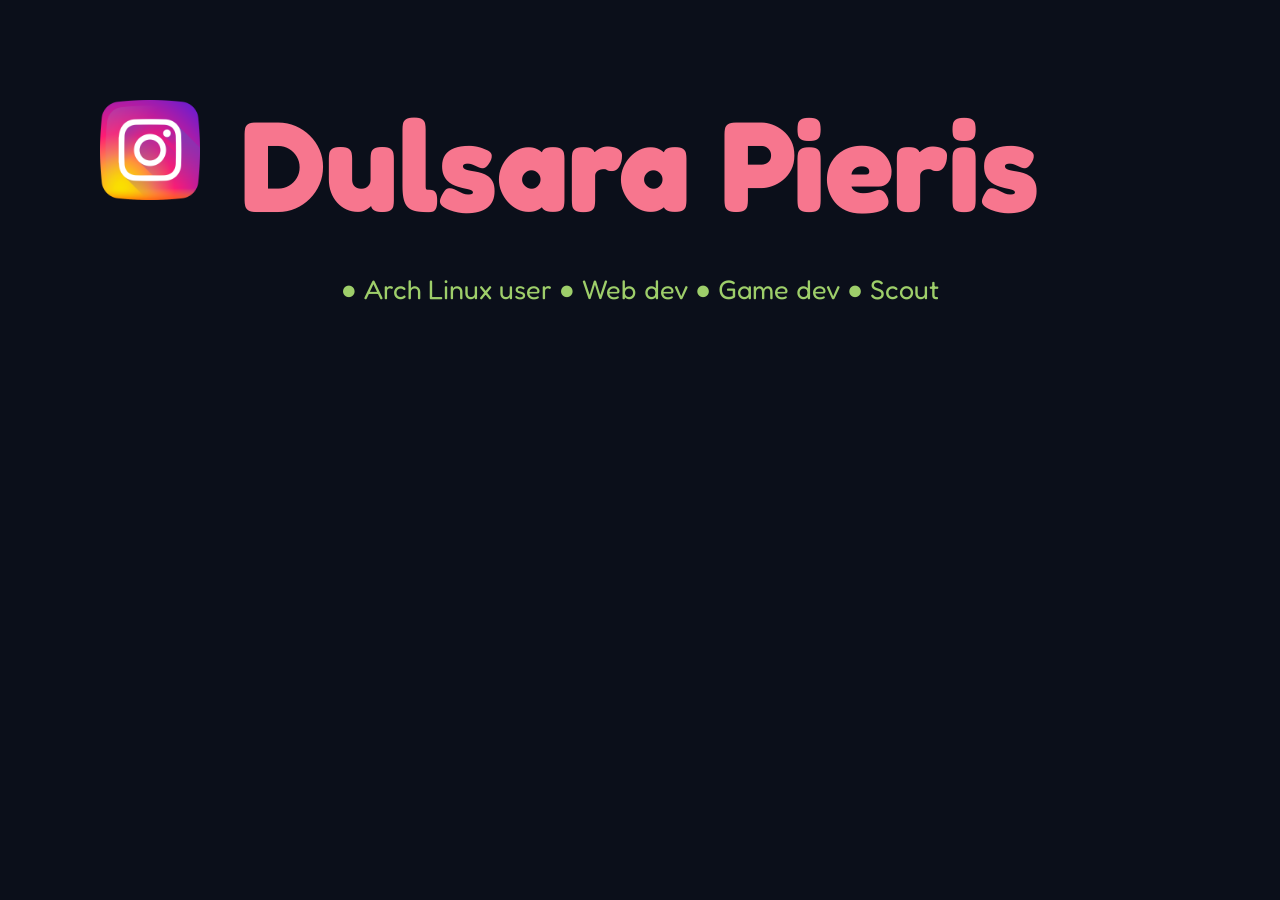
==== index.html @ 0c83e697 "base" ====
<!DOCTYPE html>
<html lang="en">
<head>
    <meta charset="UTF-8">
    <meta name="viewport" content="width=device-width, initial-scale=1.0">
    <title>Document</title>
    <link rel="stylesheet" href="style.css">
</head>
<body>
    <h1>Dulsara Pieris</h1>
    <p>● Arch Linux user  ● Web dev  ● Game dev  ● Scout</p>
    <div class="social">
        <div class="ig"></div>
    </div>
</body>
</html>
---- style.css ----
@font-face {
    font-family: 'Fredoka';
    src: url('Fonts/Fredoka/Fredoka-VariableFont_wdth\,wght.ttf');
}
body {
    background-color: #0b0f1a;
}
h1 {
    text-align: center;
    font-family: 'Fredoka', 'Lucida Sans', 'Lucida Sans Regular', 'Lucida Grande', 'Lucida Sans Unicode', Geneva, Verdana, sans-serif;
    font-size: 10vw;
    font-weight: 800;
    color: #f7768e;
}
p {
    font-family: 'Fredoka', 'Courier New', Courier, monospace;
    color: #9ece6a;
    font-size: 2.1vw;
    text-align: center;
    position: relative;
    top: -6vh;
}
.social .ig {
    position: absolute;
    top: 100px;
    left: 100px;
    width: 100px;
    height: 100px;
    background-image: url('Icons/instagram.png');
    background-size: cover;
    background-repeat: no-repeat;
    background-position: center;
}
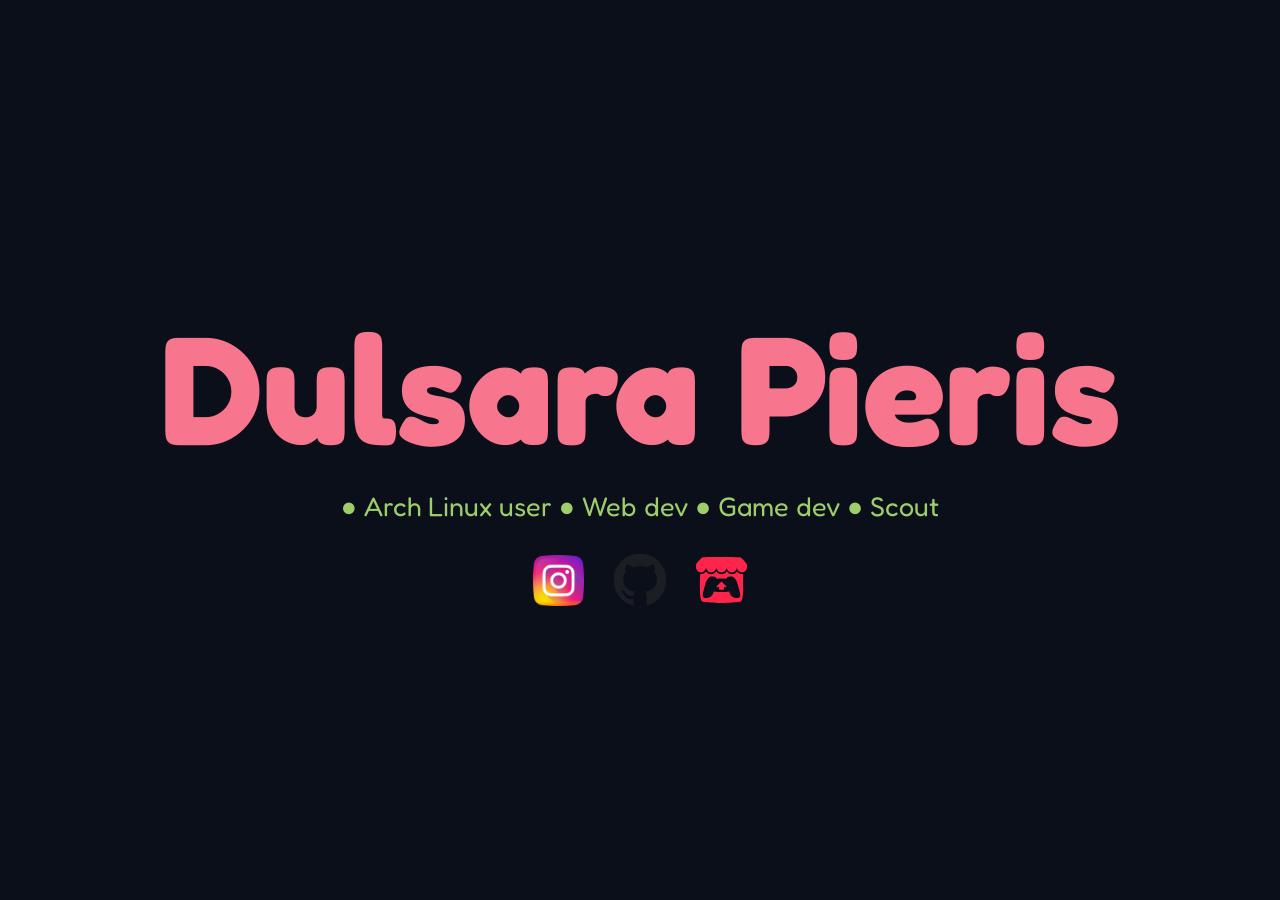
==== commit e595a4ce: "added socall stuff" ====
--- a/index.html
+++ b/index.html
@@ -3,14 +3,30 @@
 <head>
     <meta charset="UTF-8">
     <meta name="viewport" content="width=device-width, initial-scale=1.0">
-    <title>Document</title>
+    
+    <!-- SEO Meta Tags for Google Ranking -->
+    <title>Dulsara Pieris | Web & Game Developer</title>
+    <meta name="description" content="Official portfolio of Dulsara Pieris — Web Developer, Game Developer, Arch Linux user, and Scout.">
+    <meta name="author" content="Dulsara Pieris">
+    
     <link rel="stylesheet" href="style.css">
 </head>
 <body>
-    <h1>Dulsara Pieris</h1>
-    <p>● Arch Linux user  ● Web dev  ● Game dev  ● Scout</p>
-    <div class="social">
-        <div class="ig"></div>
-    </div>
+    <main class="container">
+        <h1>Dulsara Pieris</h1>
+        <p>● Arch Linux user  ● Web dev  ● Game dev  ● Scout</p>
+        
+        <div class="social">
+            <a href="https://www.instagram.com/dulsara_pieris/" target="_blank" rel="noopener noreferrer" aria-label="Instagram">
+                <div class="ig"></div>
+            </a>
+            <a href="https://github.com/dulsara-pieris" target="_blank" rel="noopener noreferrer" aria-label="GitHub">
+                <div class="gh"></div>
+            </a>
+            <a href="https://dulsara-pieris.itch.io" target="_blank" rel="noopener noreferrer" aria-label="Itch-io">
+                <div class="itch"></div>
+            </a>
+        </div>
+    </main>
 </body>
 </html>
--- a/style.css
+++ b/style.css
@@ -2,32 +2,90 @@
     font-family: 'Fredoka';
     src: url('Fonts/Fredoka/Fredoka-VariableFont_wdth\,wght.ttf');
 }
+
 body {
     background-color: #0b0f1a;
+    margin: 0;
+    padding: 0;
+    min-height: 100vh;
+    display: flex;
+    justify-content: center;
+    align-items: center;
 }
+
+.container {
+    display: flex;
+    flex-direction: column;
+    align-items: center;
+    text-align: center;
+    padding: 20px;
+}
+
 h1 {
-    text-align: center;
     font-family: 'Fredoka', 'Lucida Sans', 'Lucida Sans Regular', 'Lucida Grande', 'Lucida Sans Unicode', Geneva, Verdana, sans-serif;
-    font-size: 10vw;
+    font-size: 12vw;
     font-weight: 800;
     color: #f7768e;
+    margin: 0 0 10px 0;
 }
+
 p {
     font-family: 'Fredoka', 'Courier New', Courier, monospace;
     color: #9ece6a;
     font-size: 2.1vw;
-    text-align: center;
-    position: relative;
-    top: -6vh;
+    margin: 0 0 30px 0;
 }
-.social .ig {
-    position: absolute;
-    top: 100px;
-    left: 100px;
-    width: 100px;
-    height: 100px;
-    background-image: url('Icons/instagram.png');
-    background-size: cover;
+
+.social {
+    display: flex;
+    justify-content: center;
+    align-items: center;
+    gap: 30px;
+}
+
+.social a {
+    text-decoration: none;
+}
+
+.social .ig, 
+.social .gh,
+.social .itch {
+    width: 4vw;
+    height: 4vw;
+    background-size: contain;
     background-repeat: no-repeat;
     background-position: center;
+    transition: transform 0.2s ease, opacity 0.2s ease;
+}
+
+.social .ig:hover, 
+.social .gh:hover,
+.social .itch:hover {
+    transform: translateY(-4px);
+    opacity: 0.85;
+}
+
+.social .ig {
+    background-image: url('Icons/instagram.png');
+}
+
+.social .gh {
+    background-image: url('Icons/github.svg');
+}
+.social .itch {
+    background-image: url('Icons/itch-io.svg');
+}
+
+@media (max-width: 600px) {
+    h1 {
+        font-size: 12vw;
+    }
+    p {
+        font-size: 3.5vw;
+    }
+    .social .ig, 
+    .social .gh {
+        width: 40px;
+        height: 40px;
+    }
 }
